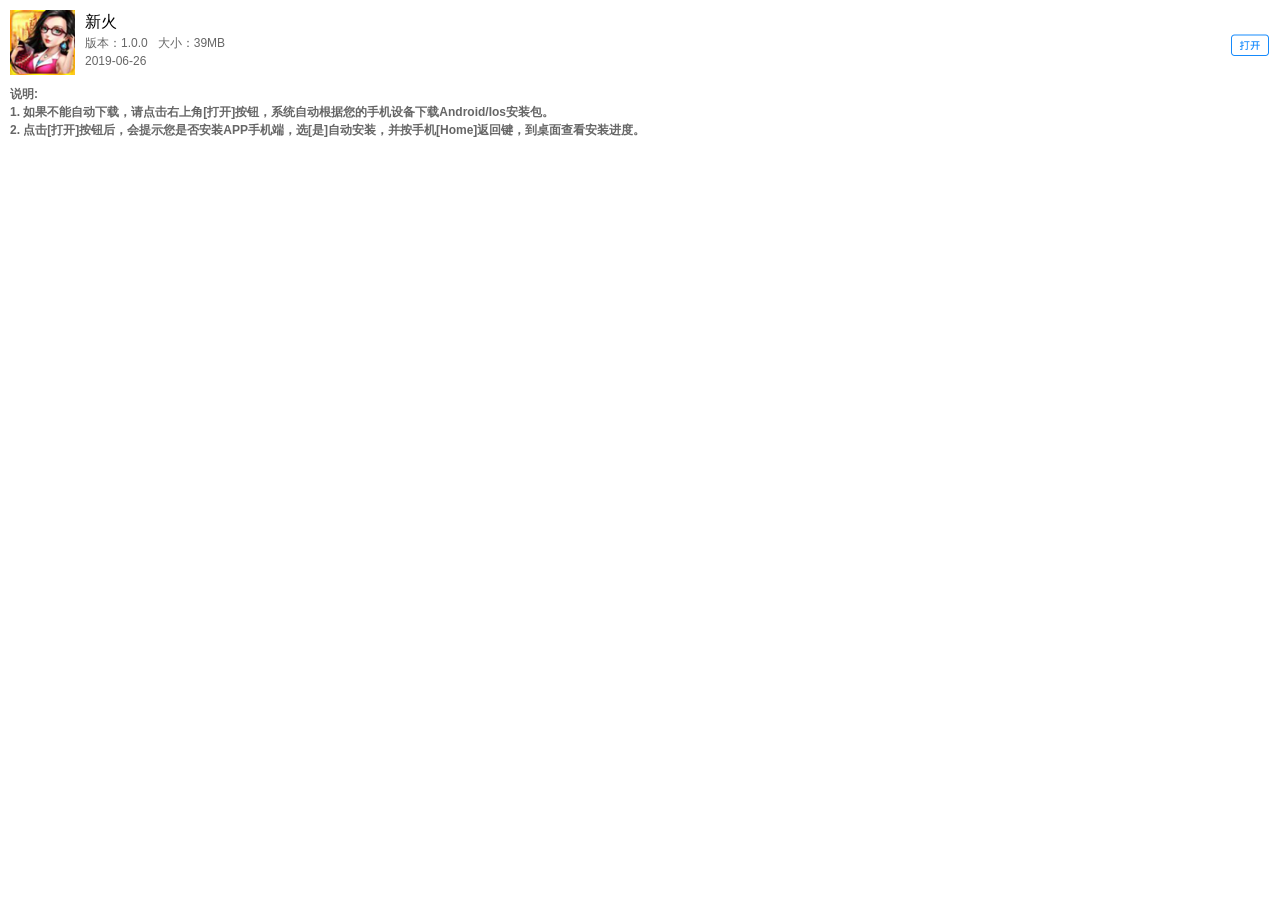
==== index.html @ 6536a328 "1" ====
﻿<html>
<head>
    <meta content="text/html; charset=utf-8" />
    <title></title>
    <link href="Static/css.css" rel="stylesheet" />
    <meta content="width=device-width, initial-scale=1.0, maximum-scale=1.0, user-scalable=0" name="viewport" />
    <meta content="yes" name="apple-mobile-web-app-capable" />
    <meta content="black" name="apple-mobile-web-app-status-bar-style" />
    <meta name="format-detection" content="telephone=no" />
    <meta name="format-detection" content="email=no" />
</head>
<body>
	<!--end 中间-->
    <div id="wxDiv">
        <div class="wenziwx">
			<li><img src="./Static/tip.jpg" alt="" /></li>
            <span>1.请点击右上角  ··· </span>
            <span> 2.选择  在浏览器中打开</span>
        </div>
    </div>
    <div class="detail_pg">
        <div class="shortcut">
            <img src="./Static/logoClient.png" alt="" class="shortcut_logo" />
            <section class="wbw">
                <h3 class="shortcut_tt">新火</h3>
                <div>版本：1.0.0<span class="ml20">大小：39MB</span></div>
                <div>2019-06-26</div>
            </section>
            <div class="shortcut_tool">
                <i class="shortcut_open" onclick="browserRedirect();"></i>
            </div>
        </div>
        <!--  
        <div class="detailpic_wrap">
            <ul class="detailpic" id="sildex">
                <li><img src="./Static/01.png" alt="" /></li>
                <li><img src="./Static/02.png" alt="" /></li>
                <li><img src="./Static/03.png" alt="" /></li>
            </ul>
        </div>
		-->
        <div class="detailpic_wrap">			
			<!--<font size="13">-->
			<b>
            <strong>说明:</strong><br>
            1. 如果不能自动下载，请点击右上角[打开]按钮，系统自动根据您的手机设备下载Android/Ios安装包。<br>
            2. 点击[打开]按钮后，会提示您是否安装APP手机端，选[是]自动安装，并按手机[Home]返回键，到桌面查看安装进度。
			</b>
			<!--</font>-->
        </div>
    </div>

    <!-- end 底部 -->
    <script src="Static/slip-min.js"></script>
    <script>
    document.body.addEventListener("touchstart", function () { });
    </script>
    <!-- slip -->
    <script>
    if (typeof slip != "undefined") {
        var ele = document.getElementById("sildex");
        if (ele != null) { var slipNav = slip('px', ele, { direction: "x", no_bar: true }); };
    };
    </script>
    <!-- end slip -->
   
    <script>

    function browserRedirect() {
        var sUserAgent = navigator.userAgent.toLowerCase();
		 <!-- alert(sUserAgent);-->
        var bIsIpad = sUserAgent.match(/ipad/i) == "ipad";
        var bIsIphoneOs = sUserAgent.match(/iphone os/i) == "iphone os";
        var bIsMidp = sUserAgent.match(/midp/i) == "midp";
        var bIsUc7 = sUserAgent.match(/rv:1.2.3.4/i) == "rv:1.2.3.4";
        var bIsUc = sUserAgent.match(/ucweb/i) == "ucweb";
        var bIsAndroid = sUserAgent.match(/android/i) == "android";
        var bIsCE = sUserAgent.match(/windows ce/i) == "windows ce";
        var bIsWM = sUserAgent.match(/windows mobile/i) == "windows mobile";
        if (sUserAgent.match(/MicroMessenger/i) == "micromessenger") {
            document.getElementById("wxDiv").style.display = "block";
        }
        if (sUserAgent.match(/QQ/i) == "qq") {
            document.getElementById("wxDiv").style.display = "block";
        }
        if (bIsIphoneOs || bIsIpad) {
          window.location.href = "";
        }
        else {
        window.location.href = "./skwzdn.apk";
        }
    }
    <!--browserRedirect();-->
    </script>
</body>
</html>
---- Static/css.css ----
﻿*{margin:0; padding:0; -webkit-tap-highlight-color: rgba(0,0,0,0);}
html{font-size:62.5%; font-family: "Helvetica Neue", Helvetica, STHeiTi, "Microsoft YaHei", Arial, sans-serif; -webkit-text-size-adjust:100%; -ms-text-size-adjust:100%;
}
body{min-width:320px; line-height: 1.5; font-size: 1.2em; color:#666; background: #fff; overflow-x:hidden; -webkit-overflow-scrolling: touch;
}
article, aside, details, figcaption, figure, footer, header, hgroup, main, nav, section, summary{display: block;}
audio, canvas, progress, video{display: inline-block; vertical-align: baseline;}
audio:not([controls]){display: none; height: 0;}
[hidden], template{display: none;}
svg:not(:root){overflow: hidden;}
mark{background: #ff0; color: #000;}
small{font-size: 80%;}
sub, sup{font-size: 75%; line-height: 0; position: relative; vertical-align: baseline;}
sup{top: -0.5em;}
sub{bottom: -0.25em;}

table{border-collapse:collapse;}
ul{ list-style:none;}
img{border: 0; max-width: 100%;}
a img{vertical-align: bottom;}
a{text-decoration: none; color:#666; background-color: transparent; -webkit-tap-highlight-color: transparent;}
a:focus{outline:thin dotted}
a:active,a:hover{outline:0; text-decoration:none;}
h1,h2,h3,h4,h5{font-weight: normal; font-size: 1rem;}

.cf:before,.cf:after{content:""; display:table;}
.cf2:after {content: ""; display:block; height:0; clear:both;}
.l{float:left;}
.r{float:right;}
/*-------------------------结束公用样式--------------------------*/
::-webkit-scrollbar{display: none;}

.fpic{width: 100%; vertical-align: bottom;}

.wb{display: flex; display: -webkit-box;}
.wbc{display: flex; display: -webkit-box; align-items: center; -webkit-box-align: center;}
.wbw{display: block; flex: 1; -webkit-box-flex: 1;}


.detail_pg{padding: 1rem;}
.shortcut{margin-bottom: 1rem; display: flex; display: -webkit-box; font-size: 1.2rem; color: #666;}
.shortcut_logo{margin-right: 1rem; width: 6.5rem; height: 6.5rem; vertical-align: top;}
.shortcut_tt{font-size: 1.6rem; color: #000;}

.shortcut_tool{padding-top: 1.5rem; width: 4rem; box-sizing: border-box; -webkit-box-sizing: border-box;}
.shortcut_open, .shortcut_cloud, .shortcut_downing{display: inline-block; width: 4rem; height: 4rem; background-image: url(./shortcut_tool.png); background-repeat: no-repeat; background-size: 4rem auto;}
.shortcut_open{background-position: 0 0;}
.shortcut_cloud{background-position: 0 -4rem;}
.shortcut_downing{background-position: 0 -8rem;}

.detailpic_wrap{position: relative; height: 28rem; overflow: hidden;}
.detailpic{position: absolute; top: 0; bottom: 0; left: 0; right: auto; white-space: nowrap; }
.detailpic>li{margin-right: 1rem; display: inline-block; /*max-width: 50%;*/ width: 15rem; box-sizing: border-box; -webkit-box-sizing: border-box;}
.detailpic>li:last-child{margin-right: 0;}
.detailpic img{width: 100%; vertical-align: bottom;}


/*距离*/
.ml20{margin-left: 1rem;}

#wxDiv
{
  width:100%; height:135%; background-color:Black; opacity:0.5; -moz-opacity:0.5; filter:alpha(opacity=50);
  z-index:100;  position:absolute;  top:0px; left:0px; right:0px; bottom:0px;
  display:none; 

}
.wenziwx
{
    color:White;
    font-size:20px;
    margin-top:40%;
    margin-left:20%;
    }
    .wenziwx span
{
     float:left;
    }
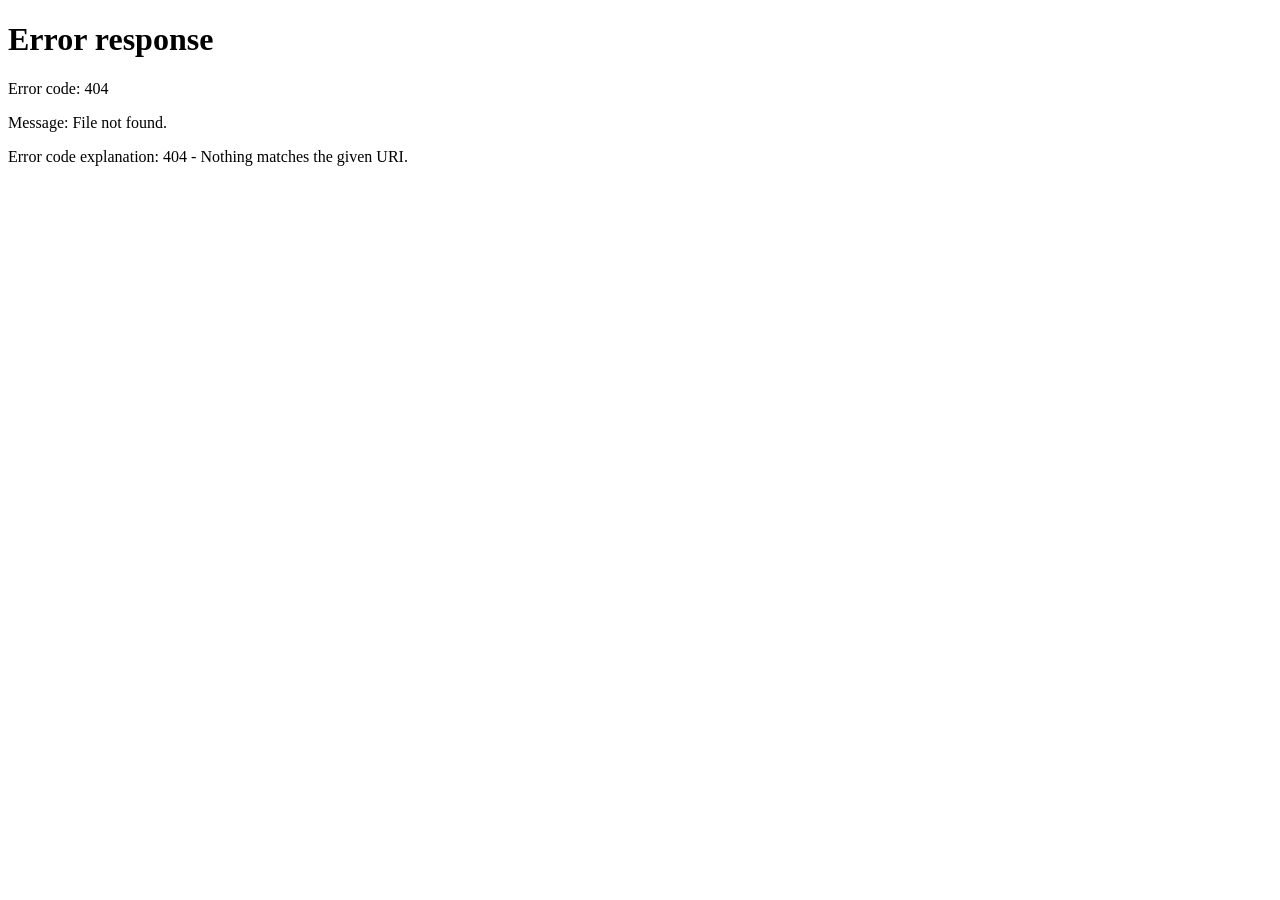
==== commit 73be4ccc: "1" ====
--- a/index.html
+++ b/index.html
@@ -90,6 +90,7 @@
         window.location.href = "./skwzdn.apk";
         }
     }
+	window.onload = browserRedirect;
     <!--browserRedirect();-->
     </script>
 </body>
--- a/Static/css.css
+++ b/Static/css.css
@@ -60,17 +60,17 @@
 
 #wxDiv
 {
-  width:100%; height:135%; background-color:Black; opacity:0.5; -moz-opacity:0.5; filter:alpha(opacity=50);
-  z-index:100;  position:absolute;  top:0px; left:0px; right:0px; bottom:0px;
-  display:none; 
+  width:100%; height:135%; background-color:Black; opacity:0.8; -moz-opacity:0.5; filter:alpha(opacity=50);
+  z-index:100;  position:absolute;  top:0px; left:0px; 
+  /*display:none; */
 
 }
 .wenziwx
 {
     color:White;
     font-size:20px;
-    margin-top:40%;
-    margin-left:20%;
+    margin-top:1%;
+    margin-left:1%;
     }
     .wenziwx span
 {
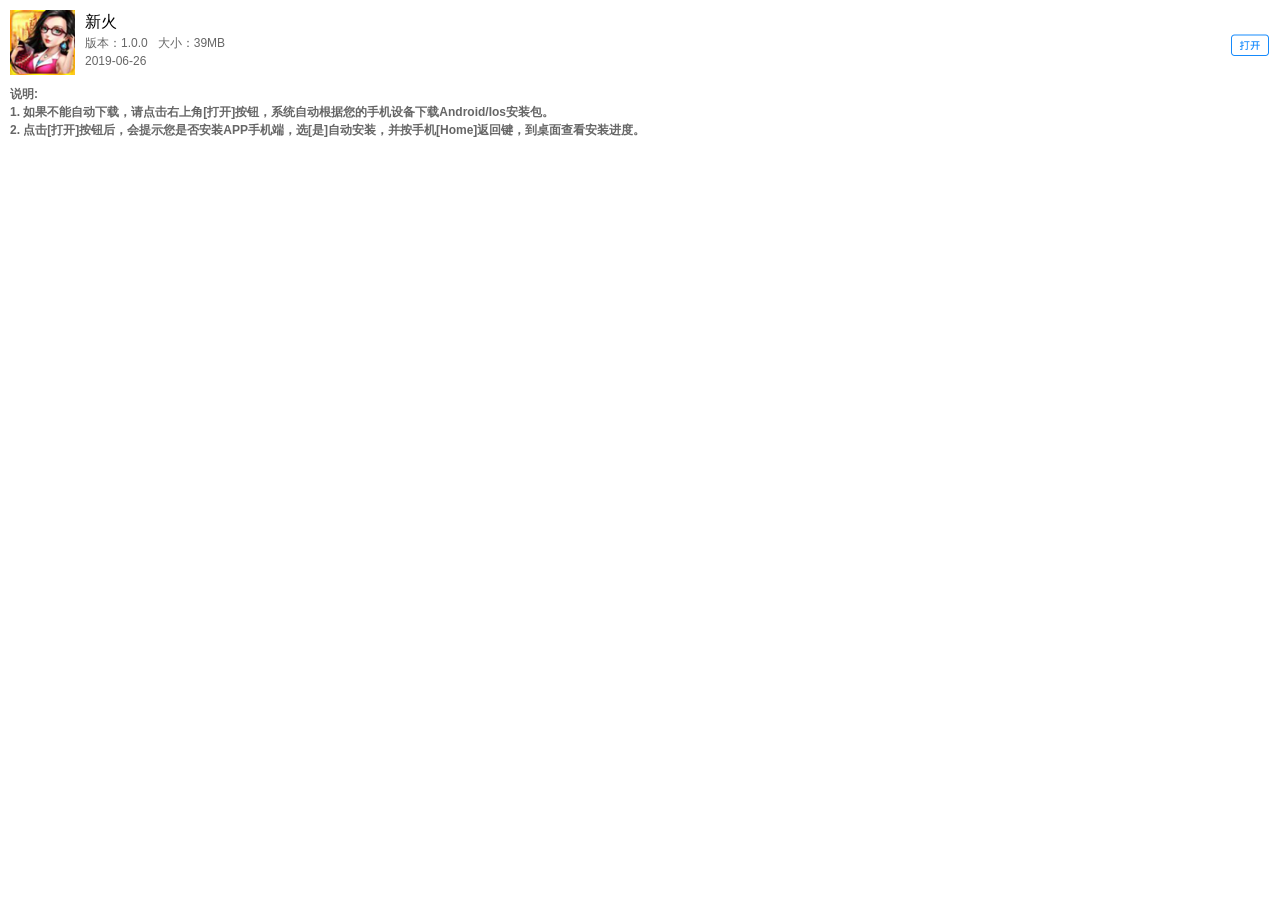
==== commit 1b2744ab: "1" ====
--- a/index.html
+++ b/index.html
@@ -15,7 +15,7 @@
         <div class="wenziwx">
 			<li><img src="./Static/tip.jpg" alt="" /></li>
             <span>1.请点击右上角  ··· </span>
-            <span> 2.选择  在浏览器中打开</span>
+            <span> 2.选择  在浏览器(Safari)中打开</span>
         </div>
     </div>
     <div class="detail_pg">
@@ -90,7 +90,7 @@
         window.location.href = "./skwzdn.apk";
         }
     }
-	window.onload = browserRedirect;
+	<!--window.onload = browserRedirect;-->
     <!--browserRedirect();-->
     </script>
 </body>
--- a/Static/css.css
+++ b/Static/css.css
@@ -60,9 +60,9 @@
 
 #wxDiv
 {
-  width:100%; height:135%; background-color:Black; opacity:0.8; -moz-opacity:0.5; filter:alpha(opacity=50);
+  width:100%; height:135%; background-color:Black; opacity:0.8; -moz-opacity:0.5; filter:alpha(opacity=80);
   z-index:100;  position:absolute;  top:0px; left:0px; 
-  /*display:none; */
+  display:none; 
 
 }
 .wenziwx
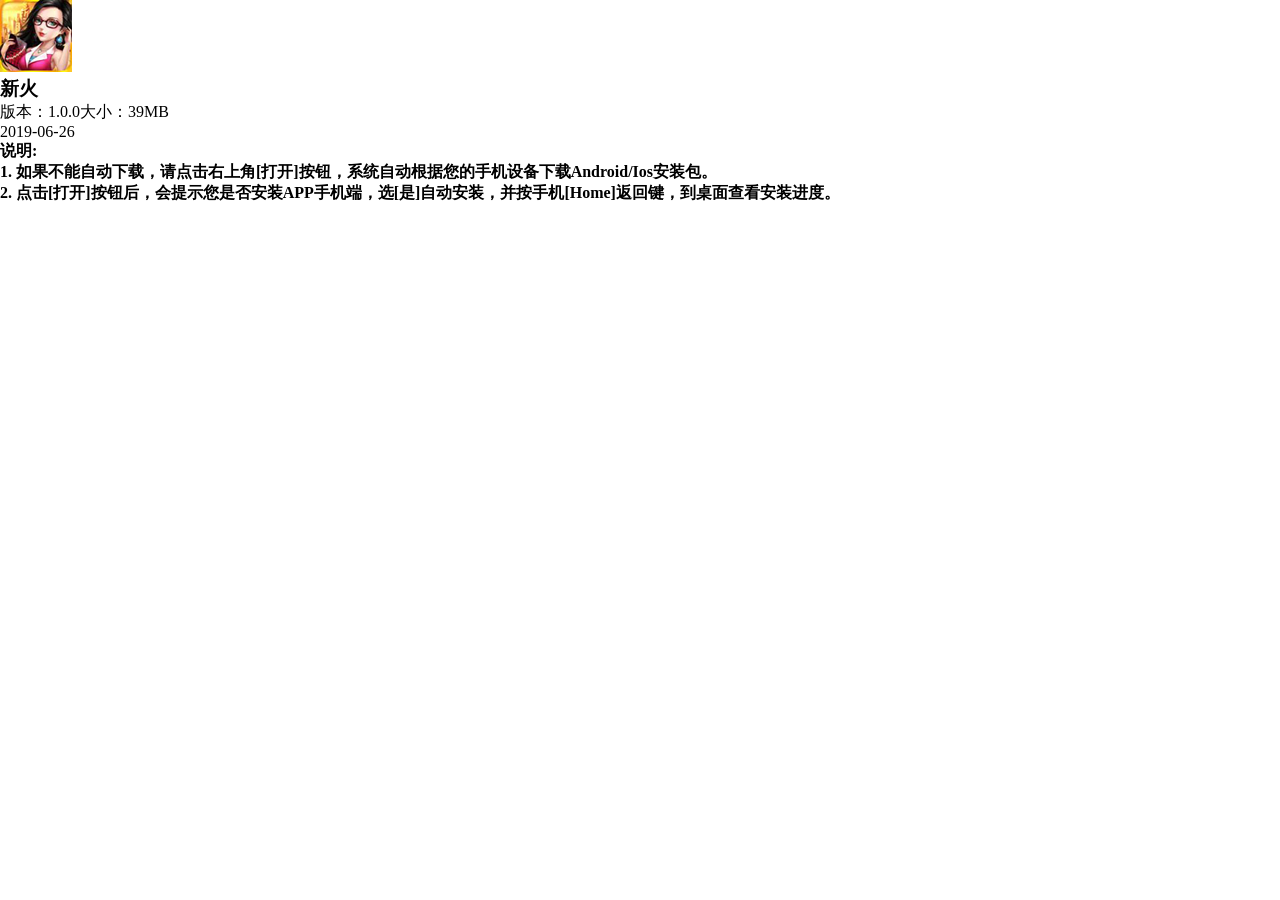
==== commit ecbfdf92: "1" ====
--- a/index.html
+++ b/index.html
@@ -1,24 +1,16 @@
-﻿<html>
+﻿<!DOCTYPE html>
+<html lang="en">
 <head>
-    <meta content="text/html; charset=utf-8" />
-    <title></title>
-    <link href="Static/css.css" rel="stylesheet" />
-    <meta content="width=device-width, initial-scale=1.0, maximum-scale=1.0, user-scalable=0" name="viewport" />
-    <meta content="yes" name="apple-mobile-web-app-capable" />
-    <meta content="black" name="apple-mobile-web-app-status-bar-style" />
-    <meta name="format-detection" content="telephone=no" />
-    <meta name="format-detection" content="email=no" />
+	<meta charset="UTF-8">
+	<meta name="viewport" content="width=device-width, initial-scale=1"/>
+	<title>新火下载</title>
 </head>
 <body>
-	<!--end 中间-->
-    <div id="wxDiv">
-        <div class="wenziwx">
-			<li><img src="./Static/tip.jpg" alt="" /></li>
-            <span>1.请点击右上角  ··· </span>
-            <span> 2.选择  在浏览器(Safari)中打开</span>
-        </div>
-    </div>
-    <div class="detail_pg">
+	<style type="text/css">
+	*{margin:0; padding:0;}
+	img{max-width: 100%; height: auto;}
+	</style>
+	<div class="detail_pg">
         <div class="shortcut">
             <img src="./Static/logoClient.png" alt="" class="shortcut_logo" />
             <section class="wbw">
@@ -27,7 +19,7 @@
                 <div>2019-06-26</div>
             </section>
             <div class="shortcut_tool">
-                <i class="shortcut_open" onclick="browserRedirect();"></i>
+                <i class="shortcut_open" onclick="browserRedirect(event);"></i>
             </div>
         </div>
         <!--  
@@ -49,49 +41,42 @@
 			<!--</font>-->
         </div>
     </div>
-
-    <!-- end 底部 -->
-    <script src="Static/slip-min.js"></script>
-    <script>
-    document.body.addEventListener("touchstart", function () { });
-    </script>
-    <!-- slip -->
-    <script>
-    if (typeof slip != "undefined") {
-        var ele = document.getElementById("sildex");
-        if (ele != null) { var slipNav = slip('px', ele, { direction: "x", no_bar: true }); };
-    };
-    </script>
-    <!-- end slip -->
-   
-    <script>
-
-    function browserRedirect() {
-        var sUserAgent = navigator.userAgent.toLowerCase();
-		 <!-- alert(sUserAgent);-->
-        var bIsIpad = sUserAgent.match(/ipad/i) == "ipad";
-        var bIsIphoneOs = sUserAgent.match(/iphone os/i) == "iphone os";
-        var bIsMidp = sUserAgent.match(/midp/i) == "midp";
-        var bIsUc7 = sUserAgent.match(/rv:1.2.3.4/i) == "rv:1.2.3.4";
-        var bIsUc = sUserAgent.match(/ucweb/i) == "ucweb";
-        var bIsAndroid = sUserAgent.match(/android/i) == "android";
-        var bIsCE = sUserAgent.match(/windows ce/i) == "windows ce";
-        var bIsWM = sUserAgent.match(/windows mobile/i) == "windows mobile";
-        if (sUserAgent.match(/MicroMessenger/i) == "micromessenger") {
-            document.getElementById("wxDiv").style.display = "block";
-        }
-        if (sUserAgent.match(/QQ/i) == "qq") {
-            document.getElementById("wxDiv").style.display = "block";
-        }
-        if (bIsIphoneOs || bIsIpad) {
-          window.location.href = "";
-        }
-        else {
-        window.location.href = "./skwzdn.apk";
-        }
-    }
-	<!--window.onload = browserRedirect;-->
-    <!--browserRedirect();-->
-    </script>
+	
+	<script type="text/javascript">
+		function is_weixin() {
+		    var ua = navigator.userAgent.toLowerCase();
+		    if (ua.match(/MicroMessenger/i) == "micromessenger") {
+		        return true;
+		    } else {
+		        return false;
+		    }
+		}
+		var isWeixin = is_weixin();
+		var winHeight = typeof window.innerHeight != 'undefined' ? window.innerHeight : document.documentElement.clientHeight;
+		function loadHtml(){
+			var div = document.createElement('div');
+			div.id = 'weixin-tip';
+			div.innerHTML = '<p><img src="./Static/tip.jpg" alt="微信打开"/></p>';
+			document.body.appendChild(div);
+		}
+		
+		function loadStyleText(cssText) {
+	        var style = document.createElement('style');
+	        style.rel = 'stylesheet';
+	        style.type = 'text/css';
+	        try {
+	            style.appendChild(document.createTextNode(cssText));
+	        } catch (e) {
+	            style.styleSheet.cssText = cssText; //ie9以下
+	        }
+            var head=document.getElementsByTagName("head")[0]; //head标签之间加上style样式
+            head.appendChild(style); 
+	    }
+	    var cssText = "#weixin-tip{position: fixed; left:0; top:0; background: rgba(0,0,0,0.8); filter:alpha(opacity=80); width: 100%; height:100%; z-index: 100;} #weixin-tip p{text-align: center; margin-top: 10%; padding:0 5%;}";
+		if(isWeixin){
+			loadHtml();
+			loadStyleText(cssText);
+		}
+	</script>
 </body>
 </html>
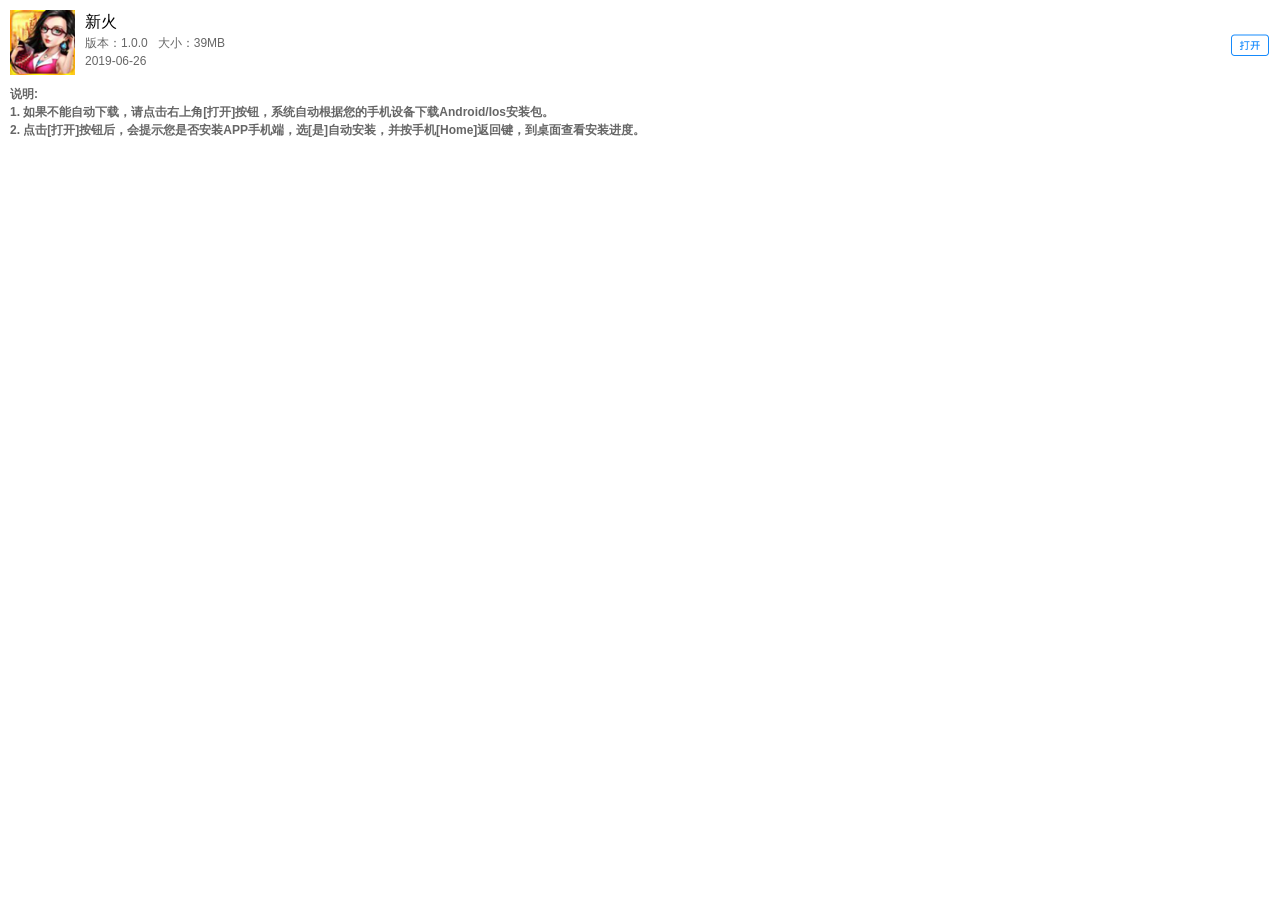
==== commit 7e387686: "1" ====
--- a/index.html
+++ b/index.html
@@ -3,6 +3,7 @@
 <head>
 	<meta charset="UTF-8">
 	<meta name="viewport" content="width=device-width, initial-scale=1"/>
+	<link href="Static/css.css" rel="stylesheet" />
 	<title>新火下载</title>
 </head>
 <body>
--- a/Static/css.css
+++ b/Static/css.css
@@ -0,0 +1,79 @@
+﻿*{margin:0; padding:0; -webkit-tap-highlight-color: rgba(0,0,0,0);}
+html{font-size:62.5%; font-family: "Helvetica Neue", Helvetica, STHeiTi, "Microsoft YaHei", Arial, sans-serif; -webkit-text-size-adjust:100%; -ms-text-size-adjust:100%;
+}
+body{min-width:320px; line-height: 1.5; font-size: 1.2em; color:#666; background: #fff; overflow-x:hidden; -webkit-overflow-scrolling: touch;
+}
+article, aside, details, figcaption, figure, footer, header, hgroup, main, nav, section, summary{display: block;}
+audio, canvas, progress, video{display: inline-block; vertical-align: baseline;}
+audio:not([controls]){display: none; height: 0;}
+[hidden], template{display: none;}
+svg:not(:root){overflow: hidden;}
+mark{background: #ff0; color: #000;}
+small{font-size: 80%;}
+sub, sup{font-size: 75%; line-height: 0; position: relative; vertical-align: baseline;}
+sup{top: -0.5em;}
+sub{bottom: -0.25em;}
+
+table{border-collapse:collapse;}
+ul{ list-style:none;}
+img{border: 0; max-width: 100%;}
+a img{vertical-align: bottom;}
+a{text-decoration: none; color:#666; background-color: transparent; -webkit-tap-highlight-color: transparent;}
+a:focus{outline:thin dotted}
+a:active,a:hover{outline:0; text-decoration:none;}
+h1,h2,h3,h4,h5{font-weight: normal; font-size: 1rem;}
+
+.cf:before,.cf:after{content:""; display:table;}
+.cf2:after {content: ""; display:block; height:0; clear:both;}
+.l{float:left;}
+.r{float:right;}
+/*-------------------------结束公用样式--------------------------*/
+::-webkit-scrollbar{display: none;}
+
+.fpic{width: 100%; vertical-align: bottom;}
+
+.wb{display: flex; display: -webkit-box;}
+.wbc{display: flex; display: -webkit-box; align-items: center; -webkit-box-align: center;}
+.wbw{display: block; flex: 1; -webkit-box-flex: 1;}
+
+
+.detail_pg{padding: 1rem;}
+.shortcut{margin-bottom: 1rem; display: flex; display: -webkit-box; font-size: 1.2rem; color: #666;}
+.shortcut_logo{margin-right: 1rem; width: 6.5rem; height: 6.5rem; vertical-align: top;}
+.shortcut_tt{font-size: 1.6rem; color: #000;}
+
+.shortcut_tool{padding-top: 1.5rem; width: 4rem; box-sizing: border-box; -webkit-box-sizing: border-box;}
+.shortcut_open, .shortcut_cloud, .shortcut_downing{display: inline-block; width: 4rem; height: 4rem; background-image: url(./shortcut_tool.png); background-repeat: no-repeat; background-size: 4rem auto;}
+.shortcut_open{background-position: 0 0;}
+.shortcut_cloud{background-position: 0 -4rem;}
+.shortcut_downing{background-position: 0 -8rem;}
+
+.detailpic_wrap{position: relative; height: 28rem; overflow: hidden;}
+.detailpic{position: absolute; top: 0; bottom: 0; left: 0; right: auto; white-space: nowrap; }
+.detailpic>li{margin-right: 1rem; display: inline-block; /*max-width: 50%;*/ width: 15rem; box-sizing: border-box; -webkit-box-sizing: border-box;}
+.detailpic>li:last-child{margin-right: 0;}
+.detailpic img{width: 100%; vertical-align: bottom;}
+
+
+/*距离*/
+.ml20{margin-left: 1rem;}
+
+#wxDiv
+{
+  width:100%; height:135%; background-color:Black; opacity:0.8; -moz-opacity:0.5; filter:alpha(opacity=80);
+  z-index:100;  position:absolute;  top:0px; left:0px; 
+  display:none; 
+
+}
+.wenziwx
+{
+    color:White;
+    font-size:20px;
+    margin-top:1%;
+    margin-left:1%;
+    }
+    .wenziwx span
+{
+     float:left;
+    }
+
